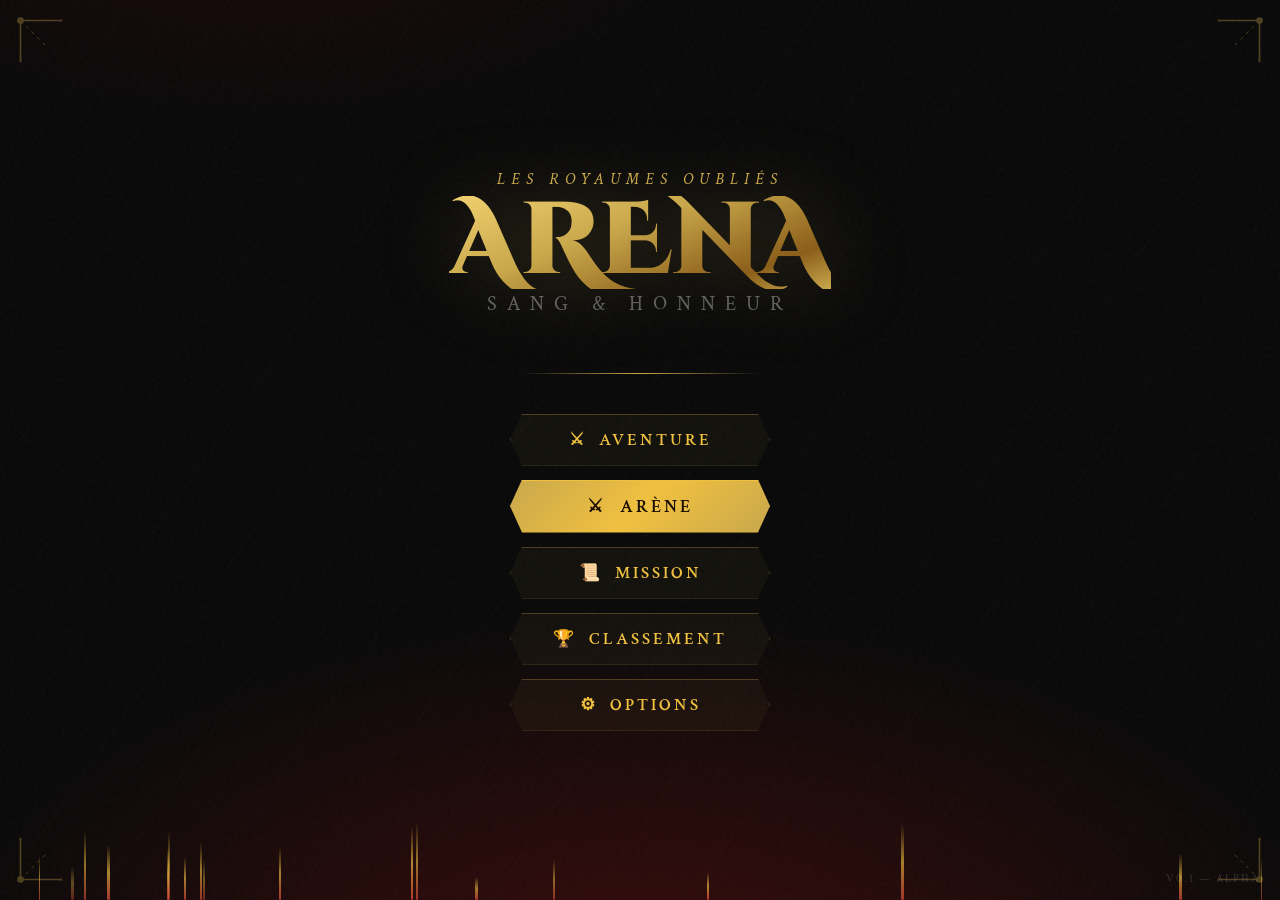
==== index.html @ 97fabde7 "first commit" ====
<!DOCTYPE html>
<html lang="fr">
<head>
    <meta charset="UTF-8">
    <meta name="viewport" content="width=device-width, initial-scale=1.0">
    <title>Arena — Accueil</title>
    <link rel="preconnect" href="https://fonts.googleapis.com">
    <link href="https://fonts.googleapis.com/css2?family=Cinzel+Decorative:wght@700;900&family=Crimson+Text:ital,wght@0,400;0,600;1,400&display=swap" rel="stylesheet">
    <link rel="stylesheet" href="asset/css/index.css">
</head>
<body>

    <div class="bg-layer"></div>
    <div class="bg-lines"></div>

    <!-- Coins ornementaux -->
    <div class="corner corner--tl">
        <svg viewBox="0 0 80 80" fill="none" xmlns="http://www.w3.org/2000/svg">
            <path d="M4 4 L4 40 M4 4 L40 4" stroke="#c9a84c" stroke-width="1.5"/>
            <path d="M4 4 L28 28" stroke="#c9a84c" stroke-width="0.8" stroke-dasharray="3 4"/>
            <circle cx="4" cy="4" r="3" fill="#c9a84c"/>
            <circle cx="40" cy="4" r="1.5" fill="#c9a84c" opacity="0.5"/>
            <circle cx="4" cy="40" r="1.5" fill="#c9a84c" opacity="0.5"/>
        </svg>
    </div>
    <div class="corner corner--tr"><svg viewBox="0 0 80 80" fill="none"><path d="M4 4 L4 40 M4 4 L40 4" stroke="#c9a84c" stroke-width="1.5"/><path d="M4 4 L28 28" stroke="#c9a84c" stroke-width="0.8" stroke-dasharray="3 4"/><circle cx="4" cy="4" r="3" fill="#c9a84c"/><circle cx="40" cy="4" r="1.5" fill="#c9a84c" opacity="0.5"/><circle cx="4" cy="40" r="1.5" fill="#c9a84c" opacity="0.5"/></svg></div>
    <div class="corner corner--bl"><svg viewBox="0 0 80 80" fill="none"><path d="M4 4 L4 40 M4 4 L40 4" stroke="#c9a84c" stroke-width="1.5"/><path d="M4 4 L28 28" stroke="#c9a84c" stroke-width="0.8" stroke-dasharray="3 4"/><circle cx="4" cy="4" r="3" fill="#c9a84c"/><circle cx="40" cy="4" r="1.5" fill="#c9a84c" opacity="0.5"/><circle cx="4" cy="40" r="1.5" fill="#c9a84c" opacity="0.5"/></svg></div>
    <div class="corner corner--br"><svg viewBox="0 0 80 80" fill="none"><path d="M4 4 L4 40 M4 4 L40 4" stroke="#c9a84c" stroke-width="1.5"/><path d="M4 4 L28 28" stroke="#c9a84c" stroke-width="0.8" stroke-dasharray="3 4"/><circle cx="4" cy="4" r="3" fill="#c9a84c"/><circle cx="40" cy="4" r="1.5" fill="#c9a84c" opacity="0.5"/><circle cx="4" cy="40" r="1.5" fill="#c9a84c" opacity="0.5"/></svg></div>

    <div class="stage">
        <p class="eyebrow">Les Royaumes Oubliés</p>
        <h1 class="title">ARENA</h1>
        <p class="subtitle">Sang &amp; Honneur</p>
        <div class="divider"></div>

        <nav class="menu">
            <a href="#" class="btn">⚔ &nbsp;Aventure</a>
            <a href="map_arene.html" class="btn btn--primary">⚔ &nbsp;Arène</a>
            <a href="map_mission.html" class="btn">📜 &nbsp;Mission</a>
            <a href="#" class="btn">🏆 &nbsp;Classement</a>
            <a href="#" class="btn">⚙ &nbsp;Options</a>
        </nav>
    </div>

    <div class="version">v0.1 — Alpha</div>

    <script src="asset/js/index.js"></script>
</body>
</html>
---- asset/css/index.css ----
*, *::before, *::after { margin: 0; padding: 0; box-sizing: border-box; }

:root {
    --gold:    #c9a84c;
    --gold-lt: #f0c040;
    --red:     #8b1a1a;
    --red-lt:  #e74c3c;
    --bg:      #080808;
    --smoke:   rgba(255,255,255,0.04);
}

html, body {
    width: 100%; height: 100%;
    background: var(--bg);
    overflow: hidden;
    font-family: 'Crimson Text', Georgia, serif;
    color: #ddd;
}

/* ── Fond animé ── */
.bg-layer {
    position: fixed; inset: 0;
    background:
        radial-gradient(ellipse 80% 60% at 50% 110%, #3a0a0a 0%, transparent 70%),
        radial-gradient(ellipse 60% 40% at 20% -10%, #1a0808 0%, transparent 60%),
        #080808;
}

/* Grain */
.bg-layer::after {
    content: '';
    position: fixed; inset: 0;
    background-image: url("data:image/svg+xml,%3Csvg viewBox='0 0 256 256' xmlns='http://www.w3.org/2000/svg'%3E%3Cfilter id='noise'%3E%3CfeTurbulence type='fractalNoise' baseFrequency='0.9' numOctaves='4' stitchTiles='stitch'/%3E%3C/filter%3E%3Crect width='100%25' height='100%25' filter='url(%23noise)' opacity='0.08'/%3E%3C/svg%3E");
    pointer-events: none; opacity: 0.4;
}

/* Lignes diagonales décoratives */
.bg-lines {
    position: fixed; inset: 0; pointer-events: none;
    background: repeating-linear-gradient(
        -55deg,
        transparent,
        transparent 80px,
        rgba(201,168,76,0.018) 80px,
        rgba(201,168,76,0.018) 81px
    );
}

/* ── Coins ornementaux ── */
.corner {
    position: fixed;
    width: 90px; height: 90px;
    pointer-events: none;
    opacity: 0.35;
}
.corner svg { width: 100%; height: 100%; }
.corner--tl { top: 16px; left: 16px; }
.corner--tr { top: 16px; right: 16px; transform: scaleX(-1); }
.corner--bl { bottom: 16px; left: 16px; transform: scaleY(-1); }
.corner--br { bottom: 16px; right: 16px; transform: scale(-1); }

/* ── Conteneur principal ── */
.stage {
    position: relative; z-index: 10;
    width: 100%; height: 100%;
    display: flex; flex-direction: column;
    align-items: center; justify-content: center;
    gap: 0;
}

/* ── Titre ── */
.eyebrow {
    font-family: 'Crimson Text', serif;
    font-style: italic;
    font-size: clamp(12px, 1.4vw, 16px);
    letter-spacing: 6px;
    color: var(--gold);
    text-transform: uppercase;
    opacity: 0;
    animation: fadeUp 0.8s ease forwards 0.3s;
}

.title {
    font-family: 'Cinzel Decorative', serif;
    font-size: clamp(52px, 8vw, 110px);
    font-weight: 900;
    line-height: 0.9;
    letter-spacing: -1px;
    color: transparent;
    background: linear-gradient(160deg, #f0d070 0%, #c9a84c 40%, #8b5e1a 80%, #c9a84c 100%);
    -webkit-background-clip: text;
    background-clip: text;
    text-shadow: none;
    filter: drop-shadow(0 0 40px rgba(201,168,76,0.25));
    opacity: 0;
    animation: fadeUp 0.9s ease forwards 0.5s;
    margin: 6px 0 2px;
}

.subtitle {
    font-family: 'Crimson Text', serif;
    font-size: clamp(14px, 1.8vw, 20px);
    letter-spacing: 10px;
    color: rgba(255,255,255,0.35);
    text-transform: uppercase;
    opacity: 0;
    animation: fadeUp 0.8s ease forwards 0.7s;
    margin-bottom: 56px;
}

/* Séparateur */
.divider {
    width: 240px; height: 1px;
    background: linear-gradient(90deg, transparent, var(--gold), transparent);
    margin: 0 auto 40px;
    opacity: 0;
    animation: fadeIn 1s ease forwards 0.9s;
}

/* ── Boutons ── */
.menu {
    display: flex; flex-direction: column;
    align-items: center; gap: 14px;
}

.btn {
    position: relative;
    display: block;
    width: 260px;
    padding: 14px 32px;
    font-family: 'Crimson Text', serif;
    font-size: 17px;
    font-weight: 600;
    letter-spacing: 3px;
    text-transform: uppercase;
    text-decoration: none;
    text-align: center;
    color: var(--gold-lt);
    border: 1px solid rgba(201,168,76,0.3);
    background: rgba(201,168,76,0.05);
    cursor: pointer;
    transition: color 0.2s, background 0.2s, border-color 0.2s, transform 0.15s;
    clip-path: polygon(12px 0%, calc(100% - 12px) 0%, 100% 50%, calc(100% - 12px) 100%, 12px 100%, 0% 50%);
    opacity: 0;
}

.btn:nth-child(1) { animation: fadeUp 0.7s ease forwards 1.1s; }
.btn:nth-child(2) { animation: fadeUp 0.7s ease forwards 1.25s; }
.btn:nth-child(3) { animation: fadeUp 0.7s ease forwards 1.4s; }
.btn:nth-child(4) { animation: fadeUp 0.7s ease forwards 1.55s; }
.btn:nth-child(5) { animation: fadeUp 0.7s ease forwards 1.7s; }

.btn:hover {
    color: #fff;
    background: rgba(201,168,76,0.15);
    border-color: var(--gold);
    transform: scaleX(1.04);
}

.btn--primary {
    color: #1a0e00;
    background: linear-gradient(135deg, #c9a84c, #f0c040, #c9a84c);
    border-color: var(--gold-lt);
    font-size: 18px;
}
.btn--primary:hover {
    color: #0d0800;
    background: linear-gradient(135deg, #f0c040, #ffe070, #f0c040);
    border-color: #ffe070;
    transform: scaleX(1.06);
}

/* ── Version ── */
.version {
    position: fixed; bottom: 14px; right: 20px;
    font-size: 11px; letter-spacing: 2px;
    color: rgba(255,255,255,0.15);
    text-transform: uppercase;
    z-index: 20;
}

/* ── Animations ── */
@keyframes fadeUp {
    from { opacity: 0; transform: translateY(18px); }
    to   { opacity: 1; transform: translateY(0); }
}
@keyframes fadeIn {
    from { opacity: 0; }
    to   { opacity: 1; }
}

/* ── Flammes latérales (décoratives) ── */
.ember {
    position: fixed; bottom: 0;
    width: 2px;
    border-radius: 99px;
    background: linear-gradient(to top, #e74c3c, #f0c040, transparent);
    animation: rise linear infinite;
    pointer-events: none;
    z-index: 5;
}
@keyframes rise {
    0%   { transform: translateY(0) translateX(0) scaleX(1); opacity: 0.7; }
    50%  { transform: translateY(-45vh) translateX(var(--drift)) scaleX(1.4); opacity: 0.4; }
    100% { transform: translateY(-90vh) translateX(calc(var(--drift)*1.6)) scaleX(0.5); opacity: 0; }
}
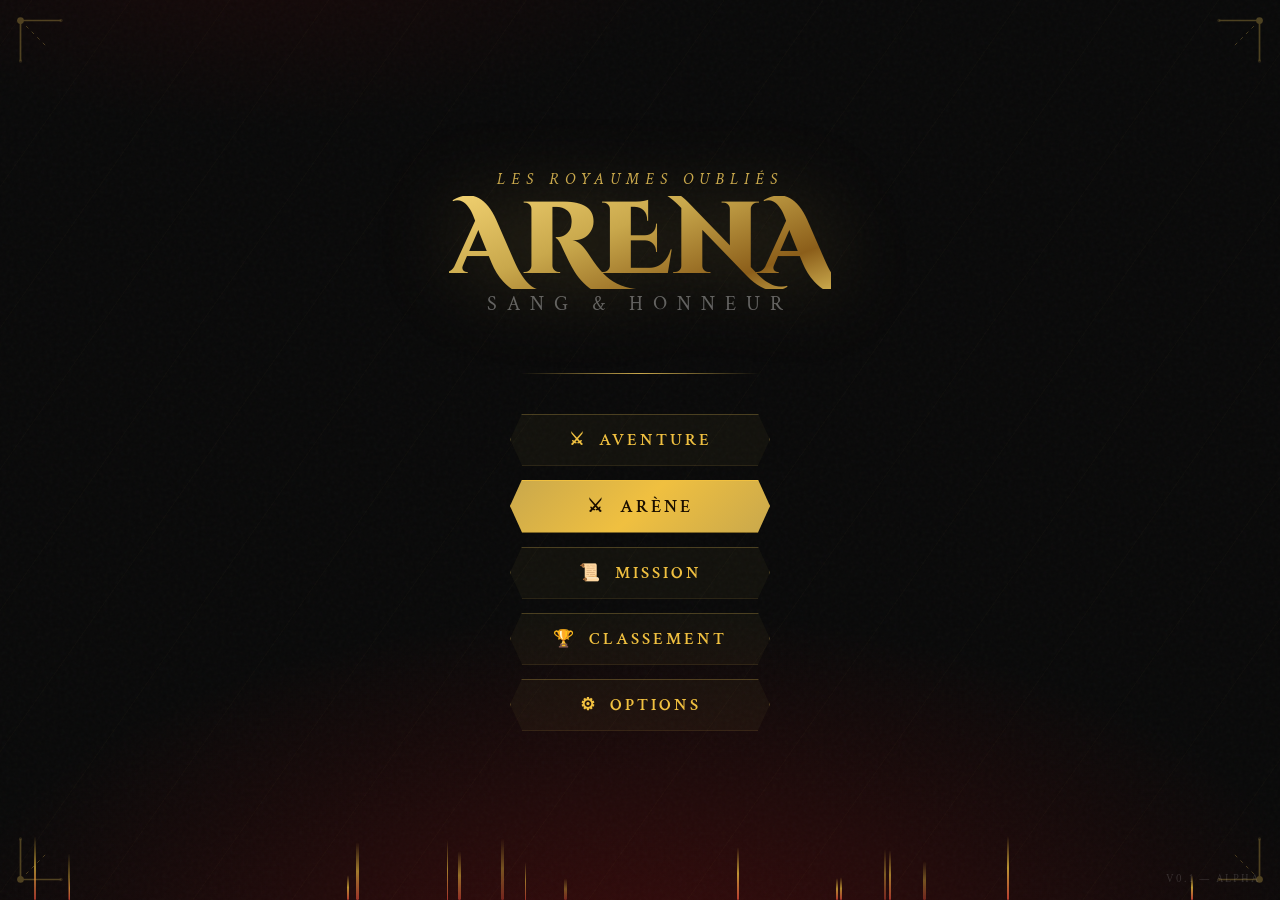
==== commit 55b98579: "v1.13.02" ====
--- a/index.html
+++ b/index.html
@@ -1,49 +1,49 @@
-<!DOCTYPE html>
-<html lang="fr">
-<head>
-    <meta charset="UTF-8">
-    <meta name="viewport" content="width=device-width, initial-scale=1.0">
-    <title>Arena — Accueil</title>
-    <link rel="preconnect" href="https://fonts.googleapis.com">
-    <link href="https://fonts.googleapis.com/css2?family=Cinzel+Decorative:wght@700;900&family=Crimson+Text:ital,wght@0,400;0,600;1,400&display=swap" rel="stylesheet">
-    <link rel="stylesheet" href="asset/css/index.css">
-</head>
-<body>
-
-    <div class="bg-layer"></div>
-    <div class="bg-lines"></div>
-
-    <!-- Coins ornementaux -->
-    <div class="corner corner--tl">
-        <svg viewBox="0 0 80 80" fill="none" xmlns="http://www.w3.org/2000/svg">
-            <path d="M4 4 L4 40 M4 4 L40 4" stroke="#c9a84c" stroke-width="1.5"/>
-            <path d="M4 4 L28 28" stroke="#c9a84c" stroke-width="0.8" stroke-dasharray="3 4"/>
-            <circle cx="4" cy="4" r="3" fill="#c9a84c"/>
-            <circle cx="40" cy="4" r="1.5" fill="#c9a84c" opacity="0.5"/>
-            <circle cx="4" cy="40" r="1.5" fill="#c9a84c" opacity="0.5"/>
-        </svg>
-    </div>
-    <div class="corner corner--tr"><svg viewBox="0 0 80 80" fill="none"><path d="M4 4 L4 40 M4 4 L40 4" stroke="#c9a84c" stroke-width="1.5"/><path d="M4 4 L28 28" stroke="#c9a84c" stroke-width="0.8" stroke-dasharray="3 4"/><circle cx="4" cy="4" r="3" fill="#c9a84c"/><circle cx="40" cy="4" r="1.5" fill="#c9a84c" opacity="0.5"/><circle cx="4" cy="40" r="1.5" fill="#c9a84c" opacity="0.5"/></svg></div>
-    <div class="corner corner--bl"><svg viewBox="0 0 80 80" fill="none"><path d="M4 4 L4 40 M4 4 L40 4" stroke="#c9a84c" stroke-width="1.5"/><path d="M4 4 L28 28" stroke="#c9a84c" stroke-width="0.8" stroke-dasharray="3 4"/><circle cx="4" cy="4" r="3" fill="#c9a84c"/><circle cx="40" cy="4" r="1.5" fill="#c9a84c" opacity="0.5"/><circle cx="4" cy="40" r="1.5" fill="#c9a84c" opacity="0.5"/></svg></div>
-    <div class="corner corner--br"><svg viewBox="0 0 80 80" fill="none"><path d="M4 4 L4 40 M4 4 L40 4" stroke="#c9a84c" stroke-width="1.5"/><path d="M4 4 L28 28" stroke="#c9a84c" stroke-width="0.8" stroke-dasharray="3 4"/><circle cx="4" cy="4" r="3" fill="#c9a84c"/><circle cx="40" cy="4" r="1.5" fill="#c9a84c" opacity="0.5"/><circle cx="4" cy="40" r="1.5" fill="#c9a84c" opacity="0.5"/></svg></div>
-
-    <div class="stage">
-        <p class="eyebrow">Les Royaumes Oubliés</p>
-        <h1 class="title">ARENA</h1>
-        <p class="subtitle">Sang &amp; Honneur</p>
-        <div class="divider"></div>
-
-        <nav class="menu">
-            <a href="#" class="btn">⚔ &nbsp;Aventure</a>
-            <a href="map_arene.html" class="btn btn--primary">⚔ &nbsp;Arène</a>
-            <a href="map_mission.html" class="btn">📜 &nbsp;Mission</a>
-            <a href="#" class="btn">🏆 &nbsp;Classement</a>
-            <a href="#" class="btn">⚙ &nbsp;Options</a>
-        </nav>
-    </div>
-
-    <div class="version">v0.1 — Alpha</div>
-
-    <script src="asset/js/index.js"></script>
-</body>
+<!DOCTYPE html>
+<html lang="fr">
+<head>
+    <meta charset="UTF-8">
+    <meta name="viewport" content="width=device-width, initial-scale=1.0">
+    <title>Arena — Accueil</title>
+    <link rel="preconnect" href="https://fonts.googleapis.com">
+    <link href="https://fonts.googleapis.com/css2?family=Cinzel+Decorative:wght@700;900&family=Crimson+Text:ital,wght@0,400;0,600;1,400&display=swap" rel="stylesheet">
+    <link rel="stylesheet" href="asset/css/index.css">
+</head>
+<body>
+
+    <div class="bg-layer"></div>
+    <div class="bg-lines"></div>
+
+    <!-- Coins ornementaux -->
+    <div class="corner corner--tl">
+        <svg viewBox="0 0 80 80" fill="none" xmlns="http://www.w3.org/2000/svg">
+            <path d="M4 4 L4 40 M4 4 L40 4" stroke="#c9a84c" stroke-width="1.5"/>
+            <path d="M4 4 L28 28" stroke="#c9a84c" stroke-width="0.8" stroke-dasharray="3 4"/>
+            <circle cx="4" cy="4" r="3" fill="#c9a84c"/>
+            <circle cx="40" cy="4" r="1.5" fill="#c9a84c" opacity="0.5"/>
+            <circle cx="4" cy="40" r="1.5" fill="#c9a84c" opacity="0.5"/>
+        </svg>
+    </div>
+    <div class="corner corner--tr"><svg viewBox="0 0 80 80" fill="none"><path d="M4 4 L4 40 M4 4 L40 4" stroke="#c9a84c" stroke-width="1.5"/><path d="M4 4 L28 28" stroke="#c9a84c" stroke-width="0.8" stroke-dasharray="3 4"/><circle cx="4" cy="4" r="3" fill="#c9a84c"/><circle cx="40" cy="4" r="1.5" fill="#c9a84c" opacity="0.5"/><circle cx="4" cy="40" r="1.5" fill="#c9a84c" opacity="0.5"/></svg></div>
+    <div class="corner corner--bl"><svg viewBox="0 0 80 80" fill="none"><path d="M4 4 L4 40 M4 4 L40 4" stroke="#c9a84c" stroke-width="1.5"/><path d="M4 4 L28 28" stroke="#c9a84c" stroke-width="0.8" stroke-dasharray="3 4"/><circle cx="4" cy="4" r="3" fill="#c9a84c"/><circle cx="40" cy="4" r="1.5" fill="#c9a84c" opacity="0.5"/><circle cx="4" cy="40" r="1.5" fill="#c9a84c" opacity="0.5"/></svg></div>
+    <div class="corner corner--br"><svg viewBox="0 0 80 80" fill="none"><path d="M4 4 L4 40 M4 4 L40 4" stroke="#c9a84c" stroke-width="1.5"/><path d="M4 4 L28 28" stroke="#c9a84c" stroke-width="0.8" stroke-dasharray="3 4"/><circle cx="4" cy="4" r="3" fill="#c9a84c"/><circle cx="40" cy="4" r="1.5" fill="#c9a84c" opacity="0.5"/><circle cx="4" cy="40" r="1.5" fill="#c9a84c" opacity="0.5"/></svg></div>
+
+    <div class="stage">
+        <p class="eyebrow">Les Royaumes Oubliés</p>
+        <h1 class="title">ARENA</h1>
+        <p class="subtitle">Sang &amp; Honneur</p>
+        <div class="divider"></div>
+
+        <nav class="menu">
+            <a href="character_select.html?from=aventure1" class="btn">⚔ &nbsp;Aventure</a>
+            <a href="map_arene.html" class="btn btn--primary">⚔ &nbsp;Arène</a>
+            <a href="map_mission.html" class="btn">📜 &nbsp;Mission</a>
+            <a href="#" class="btn">🏆 &nbsp;Classement</a>
+            <a href="#" class="btn">⚙ &nbsp;Options</a>
+        </nav>
+    </div>
+
+    <div class="version">v0.1 — Alpha</div>
+
+    <script src="asset/js/index.js"></script>
+</body>
 </html>
